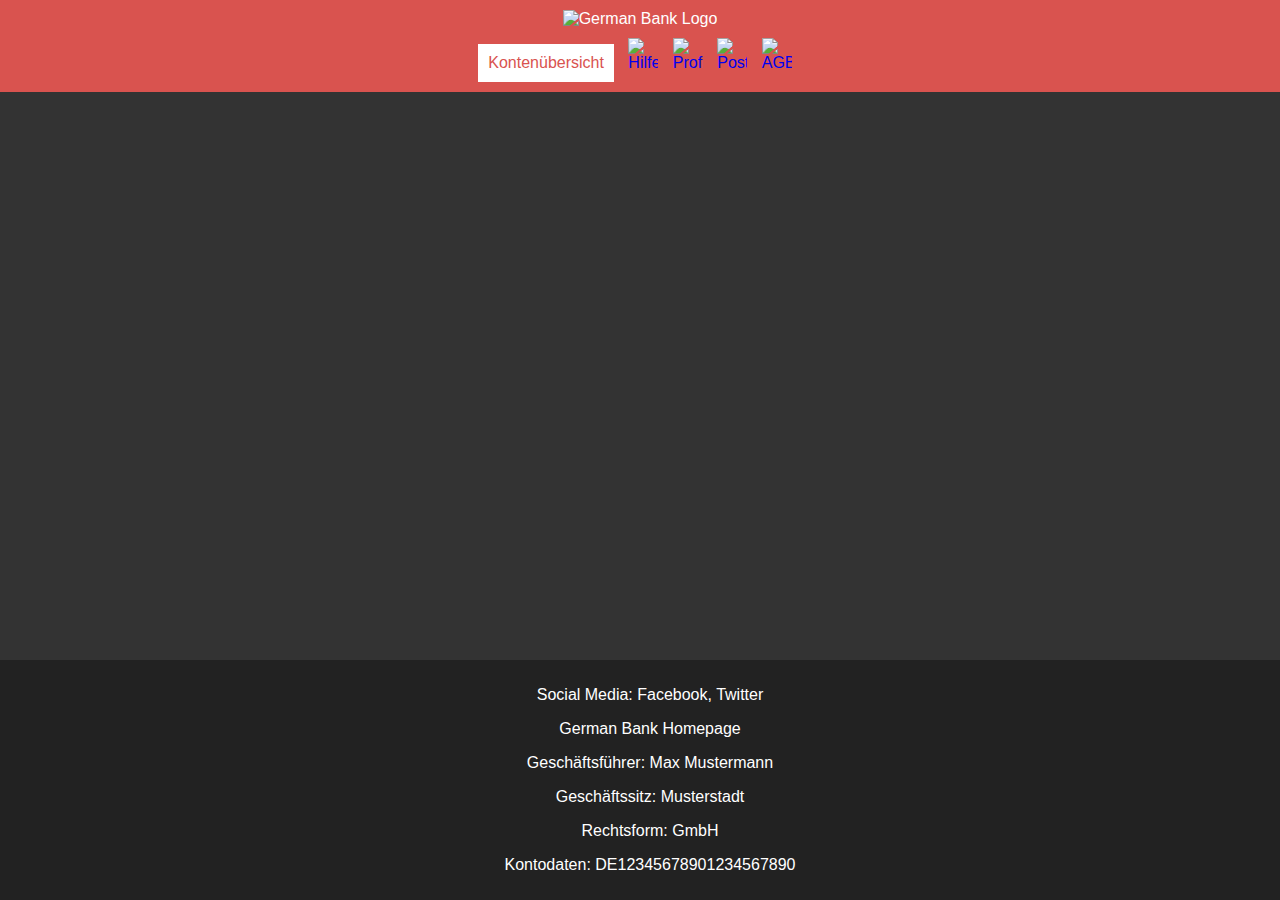
==== Index.html @ 1f227487 "Startseite erstellt" ====
<!DOCTYPE html>
<html lang="de">
<head>
    <meta charset="UTF-8">
    <meta name="viewport" content="width=device-width, initial-scale=1.0">
    <title>German Bank</title>
    <style>
        body {
            background-color: #333;
            color: #fff;
            font-family: Arial, sans-serif;
            margin: 0;
            padding: 0;
        }

        header {
            background-color: #d9534f;
            padding: 10px;
            text-align: center;
        }

        header img {
            max-width: 200px;
            height: auto;
        }

        header div {
            margin-top: 10px;
        }

        button {
            background-color: #fff;
            color: #d9534f;
            padding: 10px;
            border: none;
            cursor: pointer;
            font-size: 16px;
            margin-right: 10px;
        }

        a {
            text-decoration: none;
        }

        a img {
            max-width: 30px;
            height: auto;
            margin-right: 10px;
        }

        main {
            padding: 20px;
        }

        footer {
            background-color: #222;
            padding: 10px;
            text-align: center;
            position: fixed;
            bottom: 0;
            width: 100%;
        }

        footer a {
            color: #fff;
        }
    </style>
</head>
<body>

<header>
    <img src="https://www.iconsdb.com/icons/preview/black/bank-3-xl.png" alt="German Bank Logo">
    <div>
        <a href="kontenuebersicht.html"><button>Kontenübersicht</button></a>
        <a href="hilfe.html"><img src="https://www.iconsdb.com/icons/preview/black/help-xl.png" alt="Hilfe"></a>
        <a href="profil.html"> <img src="https://www.iconsdb.com/icons/preview/black/user-xl.png" alt="Profil"></a>
        <a href="postfach.html"><img src="https://www.iconsdb.com/icons/preview/black/email-11-xl.png" alt="Postfach"></a>
        <a href="agb.html"><img src="https://www.iconsdb.com/icons/preview/black/copywriting-xl.png" alt="AGBs"></a>
    </div>
</header>

<main>
    <!-- Hier kannst du den Hauptinhalt deiner Startseite platzieren -->
</main>

<footer>
    <p>Social Media: <a href="#">Facebook</a>, <a href="#">Twitter</a></p>
    <p><a href="https://www.germanbank.com">German Bank Homepage</a></p>
    <p>Geschäftsführer: Max Mustermann</p>
    <p>Geschäftssitz: Musterstadt</p>
    <p>Rechtsform: GmbH</p>
    <p>Kontodaten: DE12345678901234567890</p>
</footer>

</body>
</html>
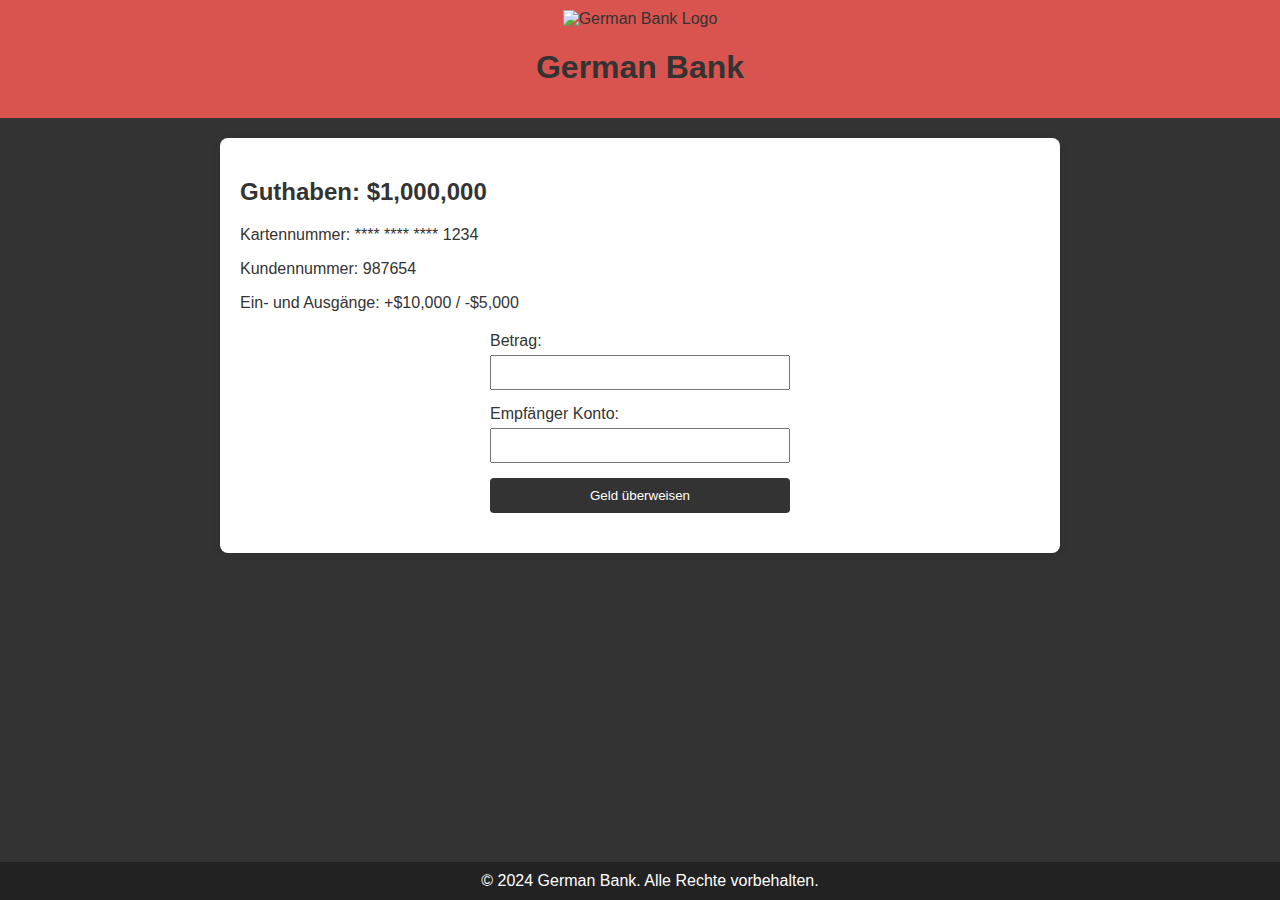
==== commit b0a3ef8a: "Neue Designs" ====
--- a/Index.html
+++ b/Index.html
@@ -1,96 +1,105 @@
 <!DOCTYPE html>
 <html lang="de">
 <head>
-    <meta charset="UTF-8">
-    <meta name="viewport" content="width=device-width, initial-scale=1.0">
-    <title>German Bank</title>
-    <style>
-        body {
-            background-color: #333;
-            color: #fff;
-            font-family: Arial, sans-serif;
-            margin: 0;
-            padding: 0;
-        }
+  <meta charset="UTF-8">
+  <meta name="viewport" content="width=device-width, initial-scale=1.0">
+  <title>German Bank</title>
+  <style>
+    body {
+      font-family: 'Segoe UI', Tahoma, Geneva, Verdana, sans-serif;
+      margin: 0;
+      padding: 0;
+      box-sizing: border-box;
+      background-color: #333;
+      color: #333;
+    }
 
-        header {
-            background-color: #d9534f;
-            padding: 10px;
-            text-align: center;
-        }
+    header {
+      background-color: #d9534f;
+      color: #333;
+      padding: 10px;
+      text-align: center;
+    }
 
-        header img {
-            max-width: 200px;
-            height: auto;
-        }
+    #logo {
+      width: 80px;
+      height: auto;
+    }
 
-        header div {
-            margin-top: 10px;
-        }
+    section {
+      max-width: 800px;
+      margin: 20px auto;
+      background-color: #fff;
+      padding: 20px;
+      border-radius: 8px;
+      box-shadow: 0 0 10px rgba(0, 0, 0, 0.1);
+    }
 
-        button {
-            background-color: #fff;
-            color: #d9534f;
-            padding: 10px;
-            border: none;
-            cursor: pointer;
-            font-size: 16px;
-            margin-right: 10px;
-        }
+    h2 {
+      color: #333;
+    }
 
-        a {
-            text-decoration: none;
-        }
+    form {
+      display: flex;
+      flex-direction: column;
+      max-width: 300px;
+      margin: 20px auto;
+    }
 
-        a img {
-            max-width: 30px;
-            height: auto;
-            margin-right: 10px;
-        }
+    label {
+      margin-bottom: 5px;
+    }
 
-        main {
-            padding: 20px;
-        }
+    input {
+      padding: 8px;
+      margin-bottom: 15px;
+    }
 
-        footer {
-            background-color: #222;
-            padding: 10px;
-            text-align: center;
-            position: fixed;
-            bottom: 0;
-            width: 100%;
-        }
+    button {
+      background-color: #333;
+      color: #fff;
+      padding: 10px;
+      cursor: pointer;
+      border: none;
+      border-radius: 4px;
+    }
 
-        footer a {
-            color: #fff;
-        }
-    </style>
+    footer {
+      text-align: center;
+      padding: 10px;
+      position: fixed;
+      bottom: 0;
+      width: 100%;
+      background-color: #222;
+      color: #fff;
+    }
+  </style>
 </head>
 <body>
+  <header>
+    <img id="logo" src="https://www.iconsdb.com/icons/preview/black/bank-3-xl.png" alt="German Bank Logo">
+    <h1>German Bank</h1>
+  </header>
 
-<header>
-    <img src="https://www.iconsdb.com/icons/preview/black/bank-3-xl.png" alt="German Bank Logo">
-    <div>
-        <a href="kontenuebersicht.html"><button>Kontenübersicht</button></a>
-        <a href="hilfe.html"><img src="https://www.iconsdb.com/icons/preview/black/help-xl.png" alt="Hilfe"></a>
-        <a href="profil.html"> <img src="https://www.iconsdb.com/icons/preview/black/user-xl.png" alt="Profil"></a>
-        <a href="postfach.html"><img src="https://www.iconsdb.com/icons/preview/black/email-11-xl.png" alt="Postfach"></a>
-        <a href="agb.html"><img src="https://www.iconsdb.com/icons/preview/black/copywriting-xl.png" alt="AGBs"></a>
-    </div>
-</header>
+  <section>
+    <h2>Guthaben: $1,000,000</h2>
+    <p>Kartennummer: **** **** **** 1234</p>
+    <p>Kundennummer: 987654</p>
+    <p>Ein- und Ausgänge: +$10,000 / -$5,000</p>
 
-<main>
-    <!-- Hier kannst du den Hauptinhalt deiner Startseite platzieren -->
-</main>
+    <form>
+      <label for="transferAmount">Betrag:</label>
+      <input type="text" id="transferAmount" name="transferAmount" required>
 
-<footer>
-    <p>Social Media: <a href="#">Facebook</a>, <a href="#">Twitter</a></p>
-    <p><a href="https://www.germanbank.com">German Bank Homepage</a></p>
-    <p>Geschäftsführer: Max Mustermann</p>
-    <p>Geschäftssitz: Musterstadt</p>
-    <p>Rechtsform: GmbH</p>
-    <p>Kontodaten: DE12345678901234567890</p>
-</footer>
+      <label for="recipientAccount">Empfänger Konto:</label>
+      <input type="text" id="recipientAccount" name="recipientAccount" required>
 
+      <button type="submit">Geld überweisen</button>
+    </form>
+  </section>
+
+  <footer>
+    © 2024 German Bank. Alle Rechte vorbehalten.
+  </footer>
 </body>
 </html>